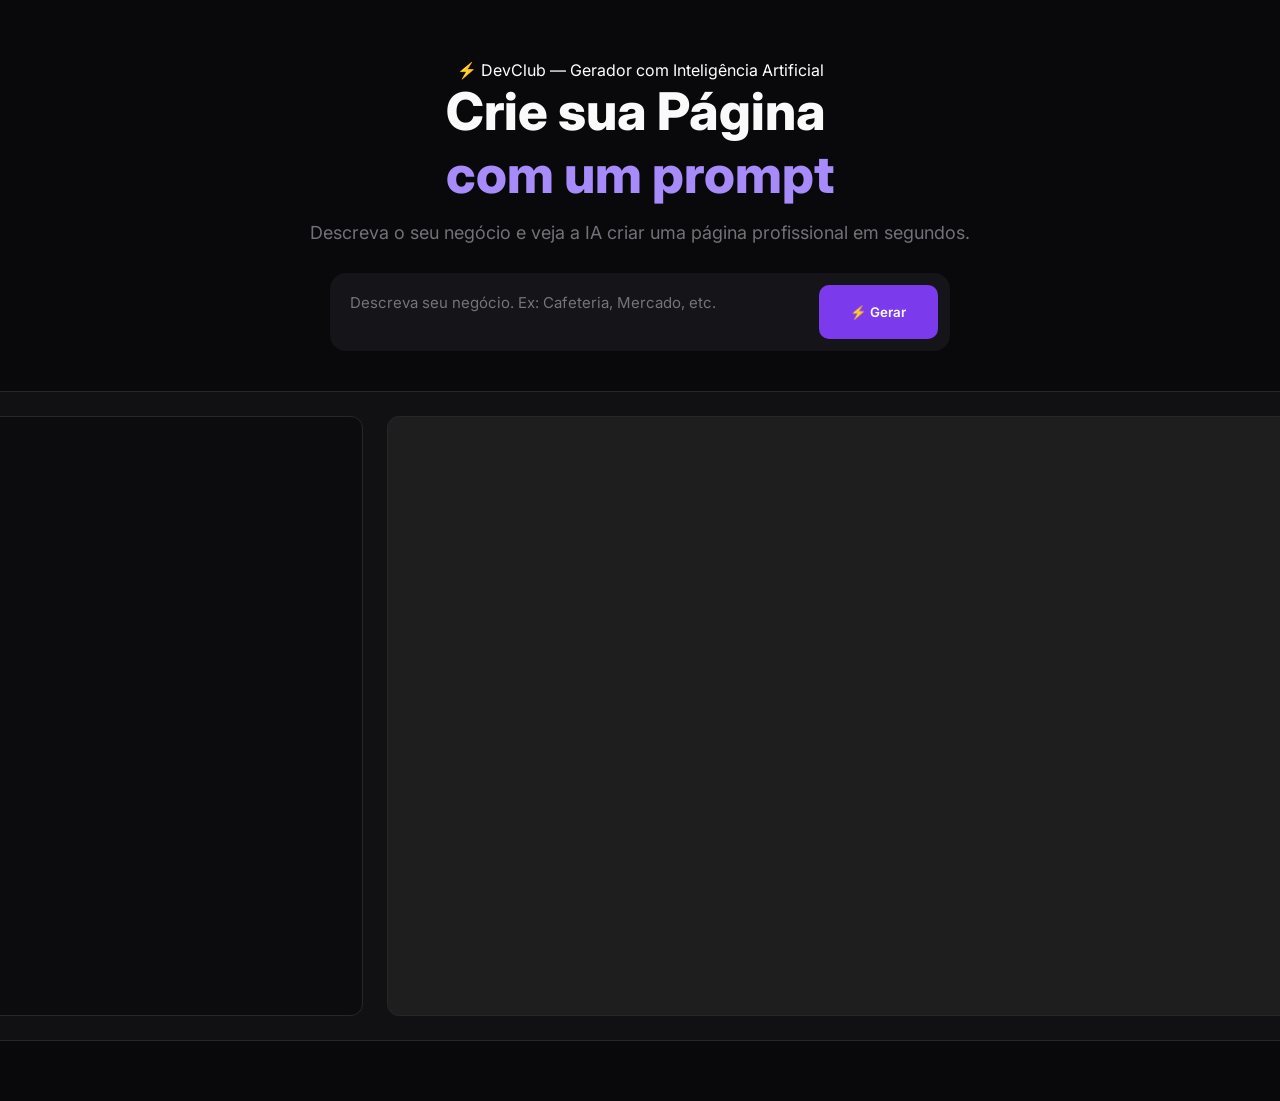
==== index.html @ 2d2b3a84 "PrimeiroSite" ====
<!DOCTYPE html> <!-- VERSÃO DO HTML (MAIS NOVA)-->

<html lang="pt-br">

<head>
    <link rel="preconnect" href="https://fonts.googleapis.com">
    <link rel="preconnect" href="https://fonts.gstatic.com" crossorigin>
    <link
        href="https://fonts.googleapis.com/css2?family=Inter:ital,opsz,wght@0,14..32,100..900;1,14..32,100..900&display=swap"
        rel="stylesheet">
    <meta charset="UTF-8">
    <meta name="viewport" content="width=device-width, initial-scale=1.0">
    <link rel="stylesheet" href="style.css">
    <title>DevClub Criador de Sites</title>
</head>

<body>
    <p class="etiqueta">⚡ DevClub — Gerador com Inteligência Artificial</p>

    <h1>
        Crie sua Página
        <br>
        <span>com um prompt</span>
    </h1>


    <p class="subtitulo">Descreva o seu negócio e veja a IA criar uma página profissional em segundos.</p>

    <div class="caixa-entrada">
        <textarea class="texto-pagina" placeholder="Descreva seu negócio. Ex: Cafeteria, Mercado, etc."></textarea>

        <button onclick="gerarCodigo()">⚡️ Gerar</button>
    </div>

    <div class="caixa-resultado">

        <p class="bloco-codigo"></p>

        <iframe class="bloco-site"></iframe>

    </div>

</body>

<script src="script.js">
    
</script>


</html>
---- style.css ----
* {
    margin: 0;
    padding: 0;
    box-sizing: border-box;
    font-family: "Inter", sans-serif;
}
/* Cores - 2 formas
        1) O nome da cor
        2) O código da cor
*/

body {
    background: #09090b; /* Cor de Fundo */
    color: #fafafa;  /* cor do texto */
    padding: 60px 20px;
    display: flex;
    flex-direction: column;  /* um debaixo do outro */
    align-items: center;  /* alinhar ao centro */
}

.etiqueta {
    color: #ffffff;
}

h1 {
    font-size: 52px;/* Tamanho do texto */
    font-weight: 800; /* grossura da fonte*/
    color: #fafafa;
}

span {
    color: #a78bfa;
}

.subtitulo {
    color: #71717a;
    margin-top: 16px;
    font-size: 18px;
}

.caixa-entrada {
    width: 620px;
    background: #141419;
    border-radius: 16px;
    padding: 12px;
    margin-top: 30px;
    display: flex;
}

textarea {
   width: 80%;  /* largura */
   resize: none;
   outline: none;
   background: transparent;
   padding: 8px;
   color: #fafafa;
   font-size: 15px;
   border: none;
}

button {
    width: 20%;
    padding: 10px 24px;
    color: #ffffff;
    background: #7c3aed;
    border: none; /* borda */
    border-radius: 10px; /* arredondar a bordar */
    cursor: pointer;  /* trocar o cursor do mouse */
    font-weight: 600;
}

.caixa-resultado {
    width: 1400px;
    display: flex;
    padding: 24px;
    margin-top: 40px;
    background: #111114;
    border-radius: 12px;
    border: 1px solid #27272a;
    gap: 24px;
}

.bloco-codigo {
    width: 30%;
    background: #0c0c0f;
    padding: 20px;
    font-size: 12px;
    color: #22c55e;
    white-space: pre-wrap;  /* quebrar linha */
    overflow: auto; /* scroll do mouse */
    height: 600px;
    border-radius: 12px;
    border: 1px solid #27272a;
    /* tamanho da borda / o tipo de borda / a cor da borda */
}

.bloco-site {
    width: 70%;
    height: 600px;
    border: 1px solid #27272a;
    border-radius: 12px;
    background-color: #1e1e1e;
}
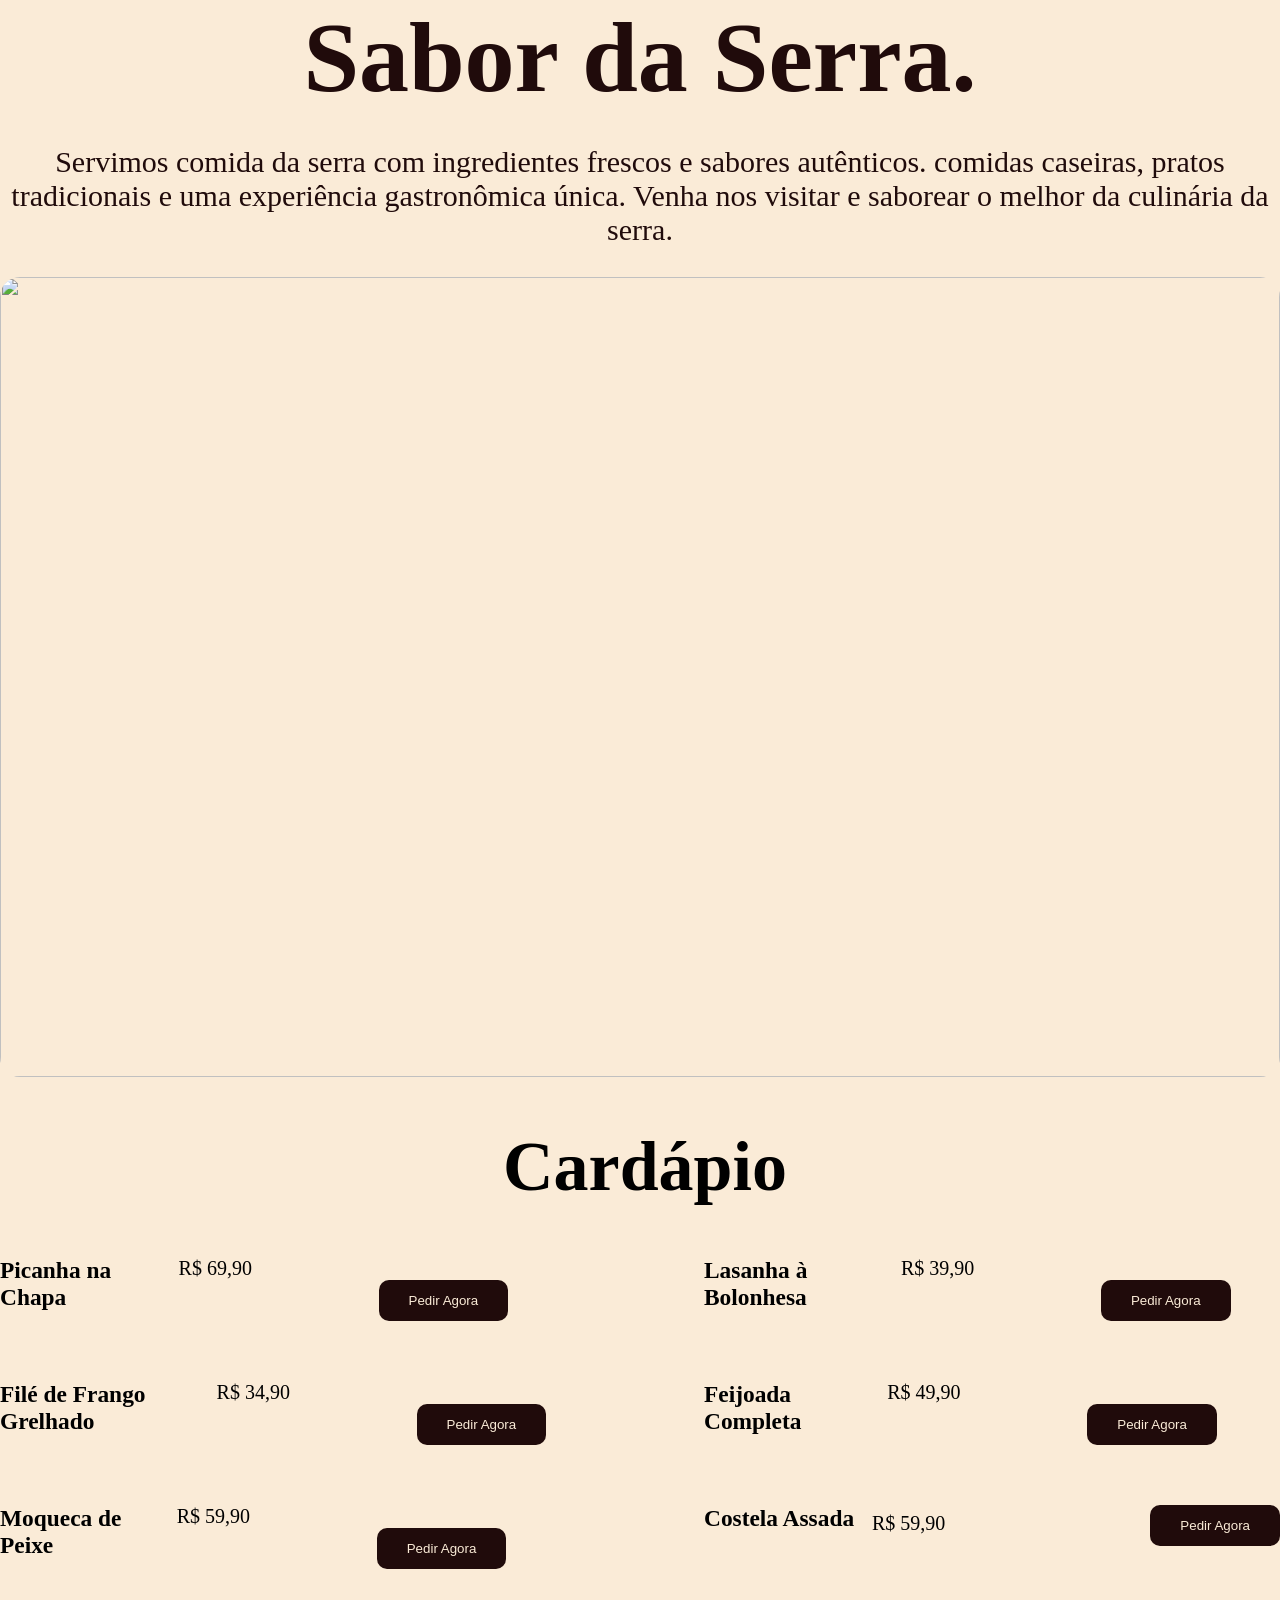
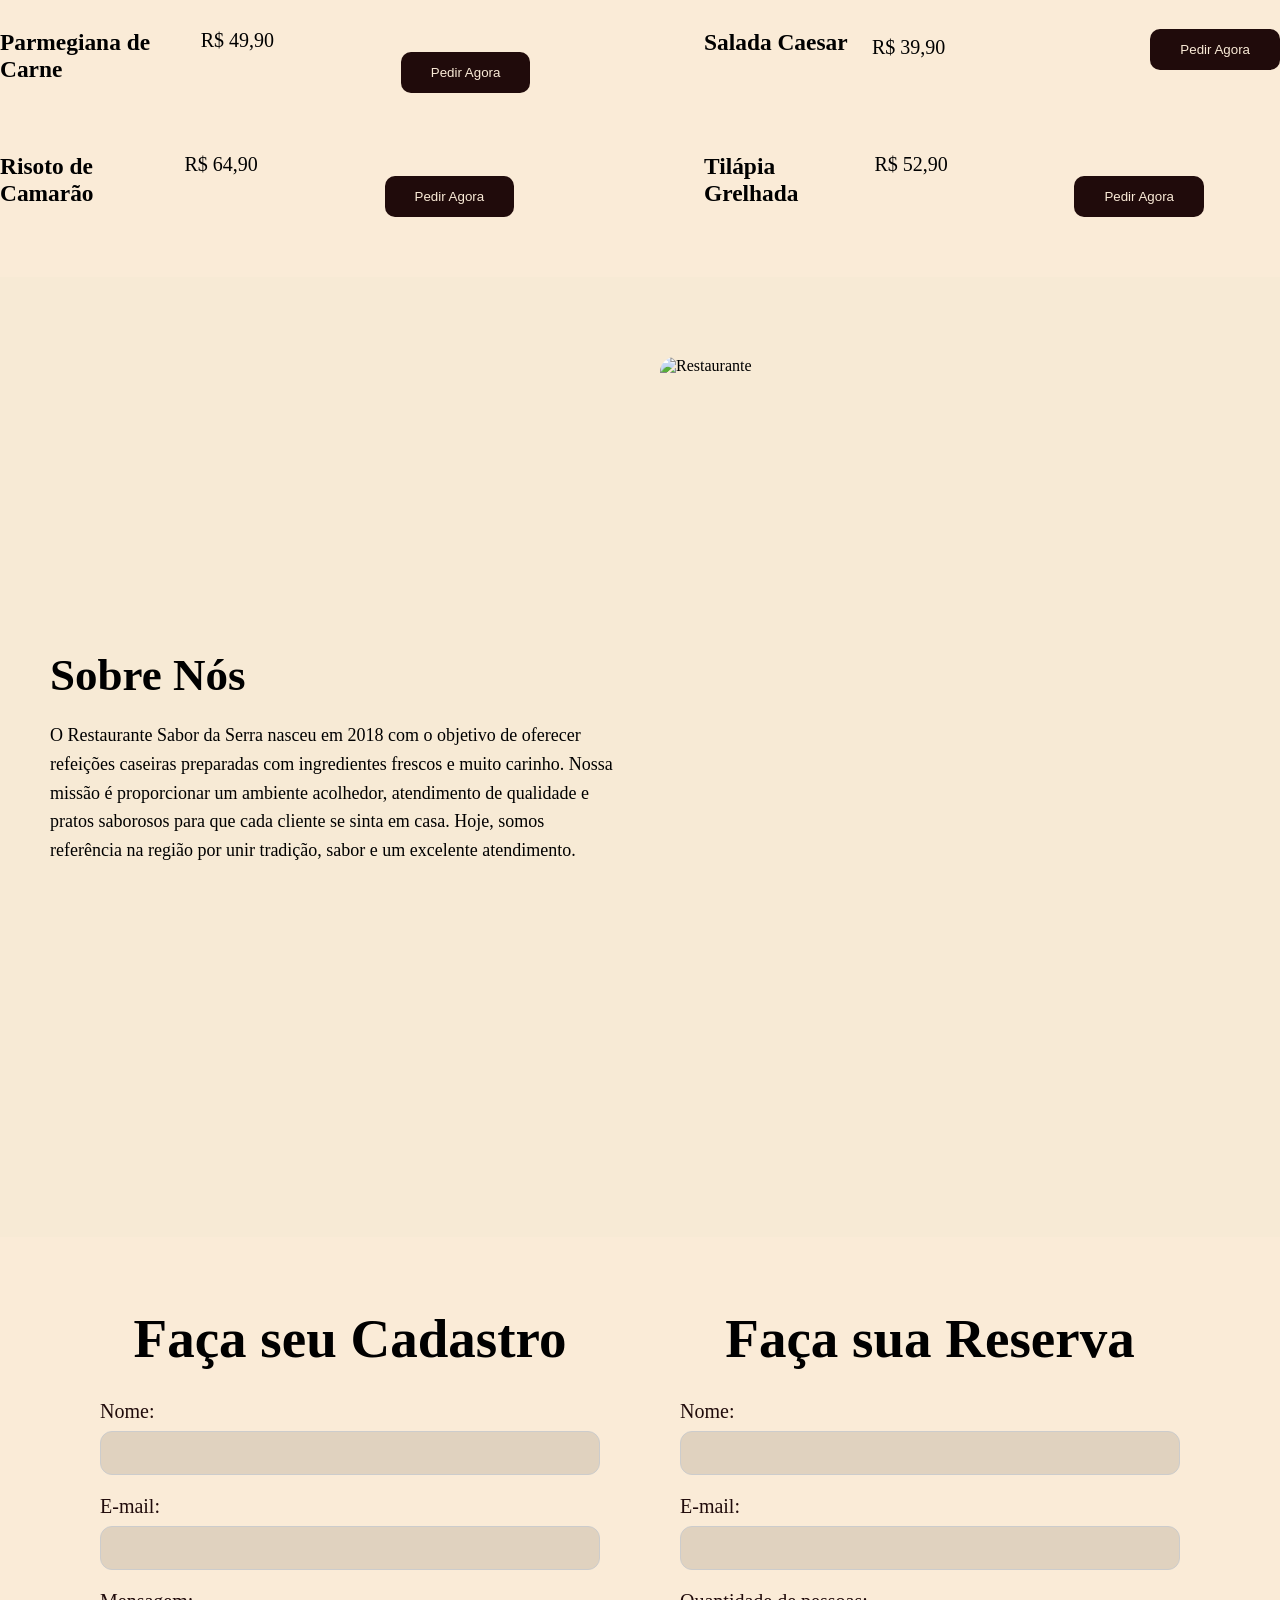
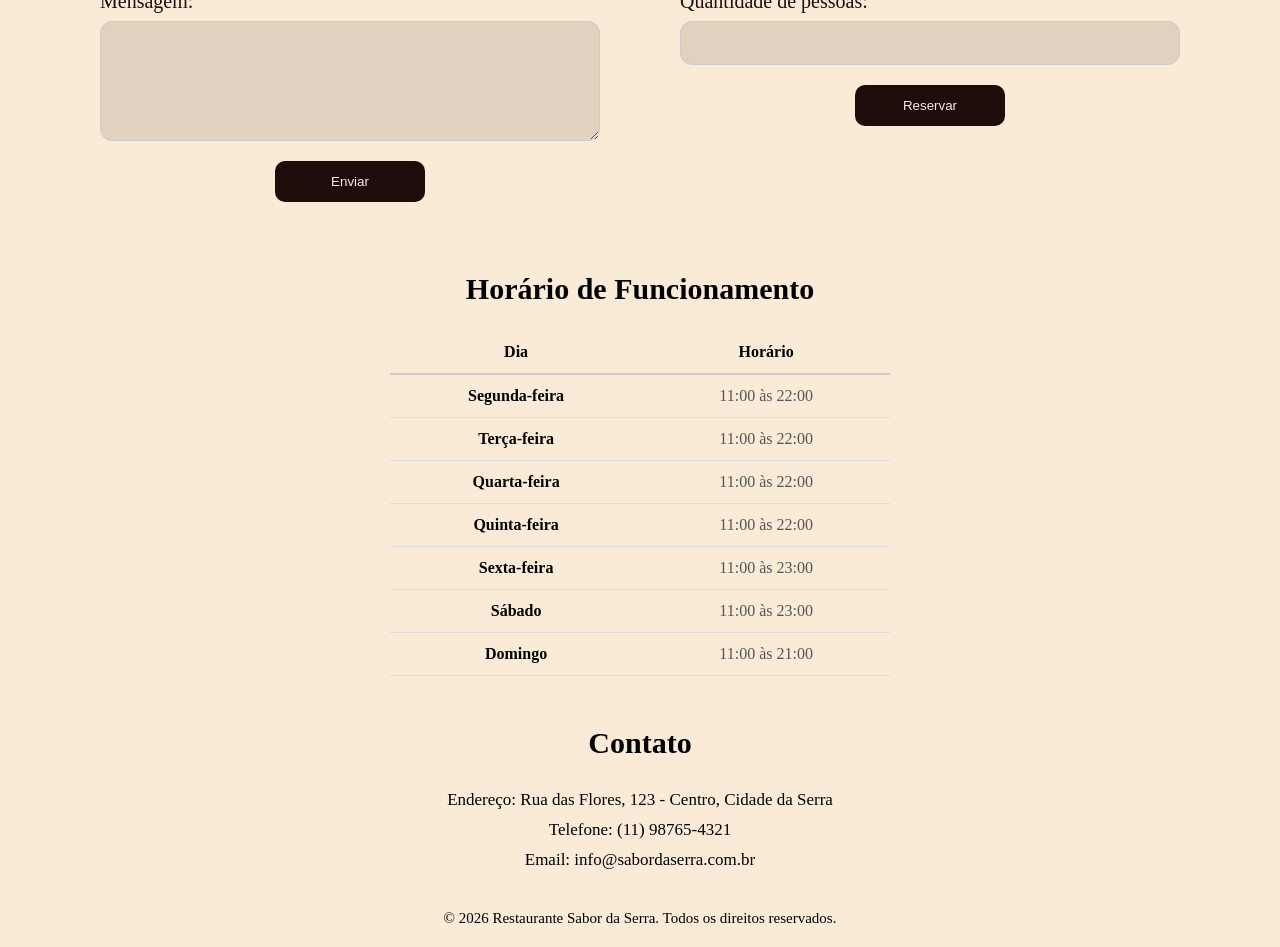
==== commit 49e6b04b: "Add files via upload" ====
--- a/index.html
+++ b/index.html
@@ -1,50 +1,200 @@
-<!DOCTYPE html> <!-- VERSÃO DO HTML (MAIS NOVA)-->
-
-<html lang="pt-br">
-
-<head>
-    <link rel="preconnect" href="https://fonts.googleapis.com">
-    <link rel="preconnect" href="https://fonts.gstatic.com" crossorigin>
-    <link
-        href="https://fonts.googleapis.com/css2?family=Inter:ital,opsz,wght@0,14..32,100..900;1,14..32,100..900&display=swap"
-        rel="stylesheet">
-    <meta charset="UTF-8">
-    <meta name="viewport" content="width=device-width, initial-scale=1.0">
-    <link rel="stylesheet" href="style.css">
-    <title>DevClub Criador de Sites</title>
-</head>
-
-<body>
-    <p class="etiqueta">⚡ DevClub — Gerador com Inteligência Artificial</p>
-
-    <h1>
-        Crie sua Página
-        <br>
-        <span>com um prompt</span>
-    </h1>
-
-
-    <p class="subtitulo">Descreva o seu negócio e veja a IA criar uma página profissional em segundos.</p>
-
-    <div class="caixa-entrada">
-        <textarea class="texto-pagina" placeholder="Descreva seu negócio. Ex: Cafeteria, Mercado, etc."></textarea>
-
-        <button onclick="gerarCodigo()">⚡️ Gerar</button>
-    </div>
-
-    <div class="caixa-resultado">
-
-        <p class="bloco-codigo"></p>
-
-        <iframe class="bloco-site"></iframe>
-
-    </div>
-
-</body>
-
-<script src="script.js">
-    
-</script>
-
-
-</html>+<!DOCTYPE html>
+<html lang="en">
+<head>
+    <link rel="preconnect" href="https://fonts.googleapis.com">
+    <link rel="preconnect" href="https://fonts.gstatic.com" crossorigin>
+    <meta charset="UTF-8">
+    <meta name="viewport" content="width=device-width, initial-scale=1.0">
+    <title>Restaurante Sabor da Serra</title>
+    <link rel="stylesheet" href="style.css">
+</head>
+<body>
+    <h1>Sabor da Serra.
+    </h1>
+    <p class="restaurante"> Servimos comida da serra com ingredientes frescos e sabores autênticos.
+        comidas caseiras, pratos tradicionais e uma experiência gastronômica única. Venha nos visitar e saborear o melhor da culinária da serra.
+    </p>
+    <img src="https://cdn6.campograndenews.com.br/uploads/noticias/2023/02/14/edf3731c4c2b93535541b00532e97f1a2415d97a.JPG">
+ <h2 class="cardapio">Cardápio</h2>
+ <div class="linha">
+    <div class="prato">
+        <h3>Picanha na Chapa</h3>
+        <div class="info">
+            <span>R$ 69,90</span>
+            <button class="bt1">Pedir Agora</button>
+        </div>
+    </div>
+
+    <div class="prato">
+        <h3>Lasanha à Bolonhesa</h3>
+        <div class="info">
+            <span>R$ 39,90</span>
+            <button class="bt1">Pedir Agora</button>
+        </div>
+    </div>
+</div>
+
+<div class="linha">
+    <div class="prato">
+        <h3>Filé de Frango Grelhado</h3>
+        <div class="info">
+            <span>R$ 34,90</span>
+            <button class="bt1">Pedir Agora</button>
+        </div>
+    </div>
+
+    <div class="prato">
+        <h3>Feijoada Completa</h3>
+        <div class="info">
+            <span>R$ 49,90</span>
+            <button class="bt1">Pedir Agora</button>
+        </div>
+    </div>
+</div>
+
+<div class="linha">
+    <div class="prato">
+        <h3>Moqueca de Peixe</h3>
+        <div class="info">
+            <span>R$ 59,90</span>
+            <button class="bt1">Pedir Agora</button>
+        </div>
+    </div>
+
+    <div class="prato">
+        <h3>Costela Assada</h3>
+        <div class="info">
+            <span>R$ 59,90</span>
+            <button class="bt1">Pedir Agora</button>
+        </div>
+    </div>
+</div>
+
+<div class="linha">
+    <div class="prato">
+        <h3>Parmegiana de Carne</h3>
+        <div class="info">
+            <span>R$ 49,90</span>
+            <button class="bt1">Pedir Agora</button>
+        </div>
+    </div>
+
+    <div class="prato">
+        <h3>Salada Caesar</h3>
+        <div class="info">
+            <span>R$ 39,90</span>
+            <button class="bt1">Pedir Agora</button>
+        </div>
+    </div>
+</div>
+
+<div class="linha">
+    <div class="prato">
+        <h3>Risoto de Camarão</h3>
+        <div class="info">
+            <span>R$ 64,90</span>
+            <button class="bt1">Pedir Agora</button>
+        </div>
+    </div>
+
+    <div class="prato">
+        <h3>Tilápia Grelhada</h3>
+        <div class="info">
+            <span>R$ 52,90</span>
+            <button class="bt1">Pedir Agora</button>
+        </div>
+    </div>
+</div>
+<section class="sobre">
+    <div class="texto">
+        <h2>Sobre Nós</h2>
+        <p>
+            O Restaurante Sabor da Serra nasceu em 2018 com o objetivo de oferecer
+            refeições caseiras preparadas com ingredientes frescos e muito carinho.
+            Nossa missão é proporcionar um ambiente acolhedor, atendimento de
+            qualidade e pratos saborosos para que cada cliente se sinta em casa.
+            Hoje, somos referência na região por unir tradição, sabor e um excelente
+            atendimento.
+        </p>
+    </div>
+
+    <div class="imagem">
+        <img src="https://blog.judicearaujo.com.br/wp-content/uploads/2024/03/28832018.jpg" alt="Restaurante">
+    </div>
+</section>
+</div>
+
+   <div class="duas-colunas">
+
+    <!-- Cadastro -->
+    <div class="contato">
+
+        <h2 class="titulo2">Faça seu Cadastro</h2>
+
+        <form action="https://formspree.io/f/mnqvydqj" method="POST">
+
+            <label class="Nome2" for="nome">Nome:</label>
+            <input class="espaco" type="text" id="nome" name="nome" required>
+
+            <label class="Nome2" for="email">E-mail:</label>
+            <input class="espaco" type="email" id="email" name="email" required>
+
+            <label class="Nome2" for="mensagem">Mensagem:</label>
+            <textarea class="espaco" id="mensagem" name="mensagem" rows="4" required></textarea>
+
+            <button class="bt2" type="submit">Enviar</button>
+
+        </form>
+
+    </div>
+
+    <!-- Reserva -->
+    <div class="reserva">
+
+        <h2 class="titulo2">Faça sua Reserva</h2>
+
+        <form>
+
+            <label class="Nome2" for="nomeReserva">Nome:</label>
+            <input class="espaco" type="text" id="nomeReserva" name="nome" required>
+
+            <label class="Nome2" for="emailReserva">E-mail:</label>
+            <input class="espaco" type="email" id="emailReserva" name="email" required>
+
+            <label class="Nome2" for="quantidade">Quantidade de pessoas:</label>
+            <input class="espaco" type="number" id="quantidade" name="quantidade" min="1" required>
+
+            <button class="bt2" type="submit">Reservar</button>
+
+        </form>
+
+    </div>
+
+</div>
+  <h2 class="titulo3">Horário de Funcionamento</h2>
+
+<table class="horarios">
+    <tr>
+        <th>Dia</th>
+        <th>Horário</th>
+    </tr>
+
+    <tr><td>Segunda-feira</td><td>11:00 às 22:00</td></tr>
+    <tr><td>Terça-feira</td><td>11:00 às 22:00</td></tr>
+    <tr><td>Quarta-feira</td><td>11:00 às 22:00</td></tr>
+    <tr><td>Quinta-feira</td><td>11:00 às 22:00</td></tr>
+    <tr><td>Sexta-feira</td><td>11:00 às 23:00</td></tr>
+    <tr><td>Sábado</td><td>11:00 às 23:00</td></tr>
+    <tr><td>Domingo</td><td>11:00 às 21:00</td></tr>
+</table>
+
+<h2 class="titulo3">Contato</h2>
+
+<ul class="contato-info">
+    <li>Endereço: Rua das Flores, 123 - Centro, Cidade da Serra</li>
+    <li>Telefone: (11) 98765-4321</li>
+    <li>Email: info@sabordaserra.com.br</li>
+</ul>
+<footer>
+    <p>© 2026 Restaurante Sabor da Serra. Todos os direitos reservados.</p>
+</footer>
--- a/style.css
+++ b/style.css
@@ -1,103 +1,245 @@
-* {
-    margin: 0;
-    padding: 0;
-    box-sizing: border-box;
-    font-family: "Inter", sans-serif;
-}
-/* Cores - 2 formas
-        1) O nome da cor
-        2) O código da cor
-*/
-
-body {
-    background: #09090b; /* Cor de Fundo */
-    color: #fafafa;  /* cor do texto */
-    padding: 60px 20px;
-    display: flex;
-    flex-direction: column;  /* um debaixo do outro */
-    align-items: center;  /* alinhar ao centro */
-}
-
-.etiqueta {
-    color: #ffffff;
-}
-
-h1 {
-    font-size: 52px;/* Tamanho do texto */
-    font-weight: 800; /* grossura da fonte*/
-    color: #fafafa;
-}
-
-span {
-    color: #a78bfa;
-}
-
-.subtitulo {
-    color: #71717a;
-    margin-top: 16px;
-    font-size: 18px;
-}
-
-.caixa-entrada {
-    width: 620px;
-    background: #141419;
-    border-radius: 16px;
-    padding: 12px;
-    margin-top: 30px;
-    display: flex;
-}
-
-textarea {
-   width: 80%;  /* largura */
-   resize: none;
-   outline: none;
-   background: transparent;
-   padding: 8px;
-   color: #fafafa;
-   font-size: 15px;
-   border: none;
-}
-
-button {
-    width: 20%;
-    padding: 10px 24px;
-    color: #ffffff;
-    background: #7c3aed;
-    border: none; /* borda */
-    border-radius: 10px; /* arredondar a bordar */
-    cursor: pointer;  /* trocar o cursor do mouse */
-    font-weight: 600;
-}
-
-.caixa-resultado {
-    width: 1400px;
-    display: flex;
-    padding: 24px;
-    margin-top: 40px;
-    background: #111114;
-    border-radius: 12px;
-    border: 1px solid #27272a;
-    gap: 24px;
-}
-
-.bloco-codigo {
-    width: 30%;
-    background: #0c0c0f;
-    padding: 20px;
-    font-size: 12px;
-    color: #22c55e;
-    white-space: pre-wrap;  /* quebrar linha */
-    overflow: auto; /* scroll do mouse */
-    height: 600px;
-    border-radius: 12px;
-    border: 1px solid #27272a;
-    /* tamanho da borda / o tipo de borda / a cor da borda */
-}
-
-.bloco-site {
-    width: 70%;
-    height: 600px;
-    border: 1px solid #27272a;
-    border-radius: 12px;
-    background-color: #1e1e1e;
+/* ==========================
+   RESET
+========================== */
+
+*{
+    margin: 0;
+    padding: 0;
+    box-sizing: border-box;
+}
+
+body{
+    background-color: #FAEBD7;
+}
+
+
+/* ==========================
+   CABEÇALHO
+========================== */
+
+h1{
+    font-size: 100px;
+    font-weight: 800;
+    color: #200b0b;
+    text-align: center;
+}
+
+.restaurante{
+    font-size: 30px;
+    color: #200b0b;
+    text-align: center;
+    margin-top: 30px;
+}
+
+img{
+    width: 100%;
+    height: 800px;
+    object-fit: cover;
+    display: block;
+    margin: 30px auto;
+    border-radius: 20px;
+}
+
+
+/* ==========================
+   CARDÁPIO
+========================== */
+
+.cardapio{
+    font-size: 70px;
+    margin: 50px 0 50px 10px;
+     text-align: center;
+}
+
+
+.linha{
+    display: flex;
+    justify-content: space-between;
+    margin-bottom: 30px;
+}
+
+.prato{
+    width: 45%;
+    display: flex;
+    justify-content: space-between;
+    font-size: 20px;
+}
+
+.bt1{
+    margin-left: 200px;
+    margin-bottom: 30px;
+    padding: 13px 30px;
+    border: none;
+    border-radius: 10px;
+    background-color: #200b0b;
+    color: #FAEBD7;
+    cursor: pointer;
+}
+
+
+/* ==========================
+   SOBRE NÓS
+========================== */
+
+.sobre{
+    display: flex;
+    justify-content: space-between;
+    align-items: center;
+    gap: 40px;
+    padding: 50px;
+    background: #f7ead5;
+}
+
+.texto{
+    flex: 1;
+}
+
+.texto h2{
+    font-size: 45px;
+    margin-bottom: 20px;
+}
+
+.texto p{
+    font-size: 18px;
+    line-height: 1.6;
+}
+
+.imagem{
+    flex: 1;
+}
+
+.imagem img{
+    width: 100%;
+    border-radius: 15px;
+}
+
+
+/* ==========================
+   CADASTRO E RESERVA
+========================== */
+
+.duas-colunas{
+    display: flex;
+    justify-content: center;
+    align-items: flex-start;
+    gap: 80px;
+    width: 90%;
+    max-width: 1200px;
+    margin: 70px auto;
+}
+
+.contato,
+.reserva{
+    flex: 1;
+    max-width: 500px;
+}
+
+.contato form,
+.reserva form{
+    display: flex;
+    flex-direction: column;
+}
+
+.titulo2{
+    font-size: 55px;
+    text-align: center;
+    margin-bottom: 30px;
+}
+
+.Nome2{
+    font-size: 20px;
+    color: #200b0b;
+    margin-bottom: 8px;
+}
+
+.espaco{
+    width: 100%;
+    padding: 12px;
+    margin-bottom: 20px;
+    border: 1px solid #ccc;
+    border-radius: 12px;
+    background: #e0d2bf;
+    font-size: 16px;
+}
+
+textarea.espaco{
+    min-height: 120px;
+    resize: vertical;
+}
+
+.bt2{
+    width: 150px;
+    align-self: center;
+    padding: 13px 30px;
+    border: none;
+    border-radius: 10px;
+    background-color: #200b0b;
+    color: #FAEBD7;
+    cursor: pointer;
+}
+
+
+/* ==========================
+   HORÁRIO
+========================== */
+
+.titulo3{
+    text-align: center;
+    font-size: 30px;
+    margin: 50px 0 25px;
+}
+
+.horarios{
+    width: 100%;
+    max-width: 500px;
+    margin: 0 auto;
+    border-collapse: collapse;
+}
+
+.horarios th,
+.horarios td{
+    padding: 12px 20px;
+    text-align: center;
+    border-bottom: 1px solid #ddd;
+    font-size: 16px;
+}
+
+.horarios th{
+    border-bottom: 2px solid #ccc;
+    font-weight: bold;
+}
+
+.horarios td:first-child{
+    font-weight: 600;
+}
+
+.horarios td:last-child{
+    color: #555;
+}
+
+
+/* ==========================
+   CONTATO
+========================== */
+
+.contato-info{
+    list-style: none;
+    text-align: center;
+    margin: 30px 0;
+}
+
+.contato-info li{
+    margin: 10px 0;
+    font-size: 17px;
+}
+
+
+/* ==========================
+   RODAPÉ
+========================== */
+
+footer{
+    text-align: center;
+    margin: 40px 0 20px;
+    font-size: 15px;
 }
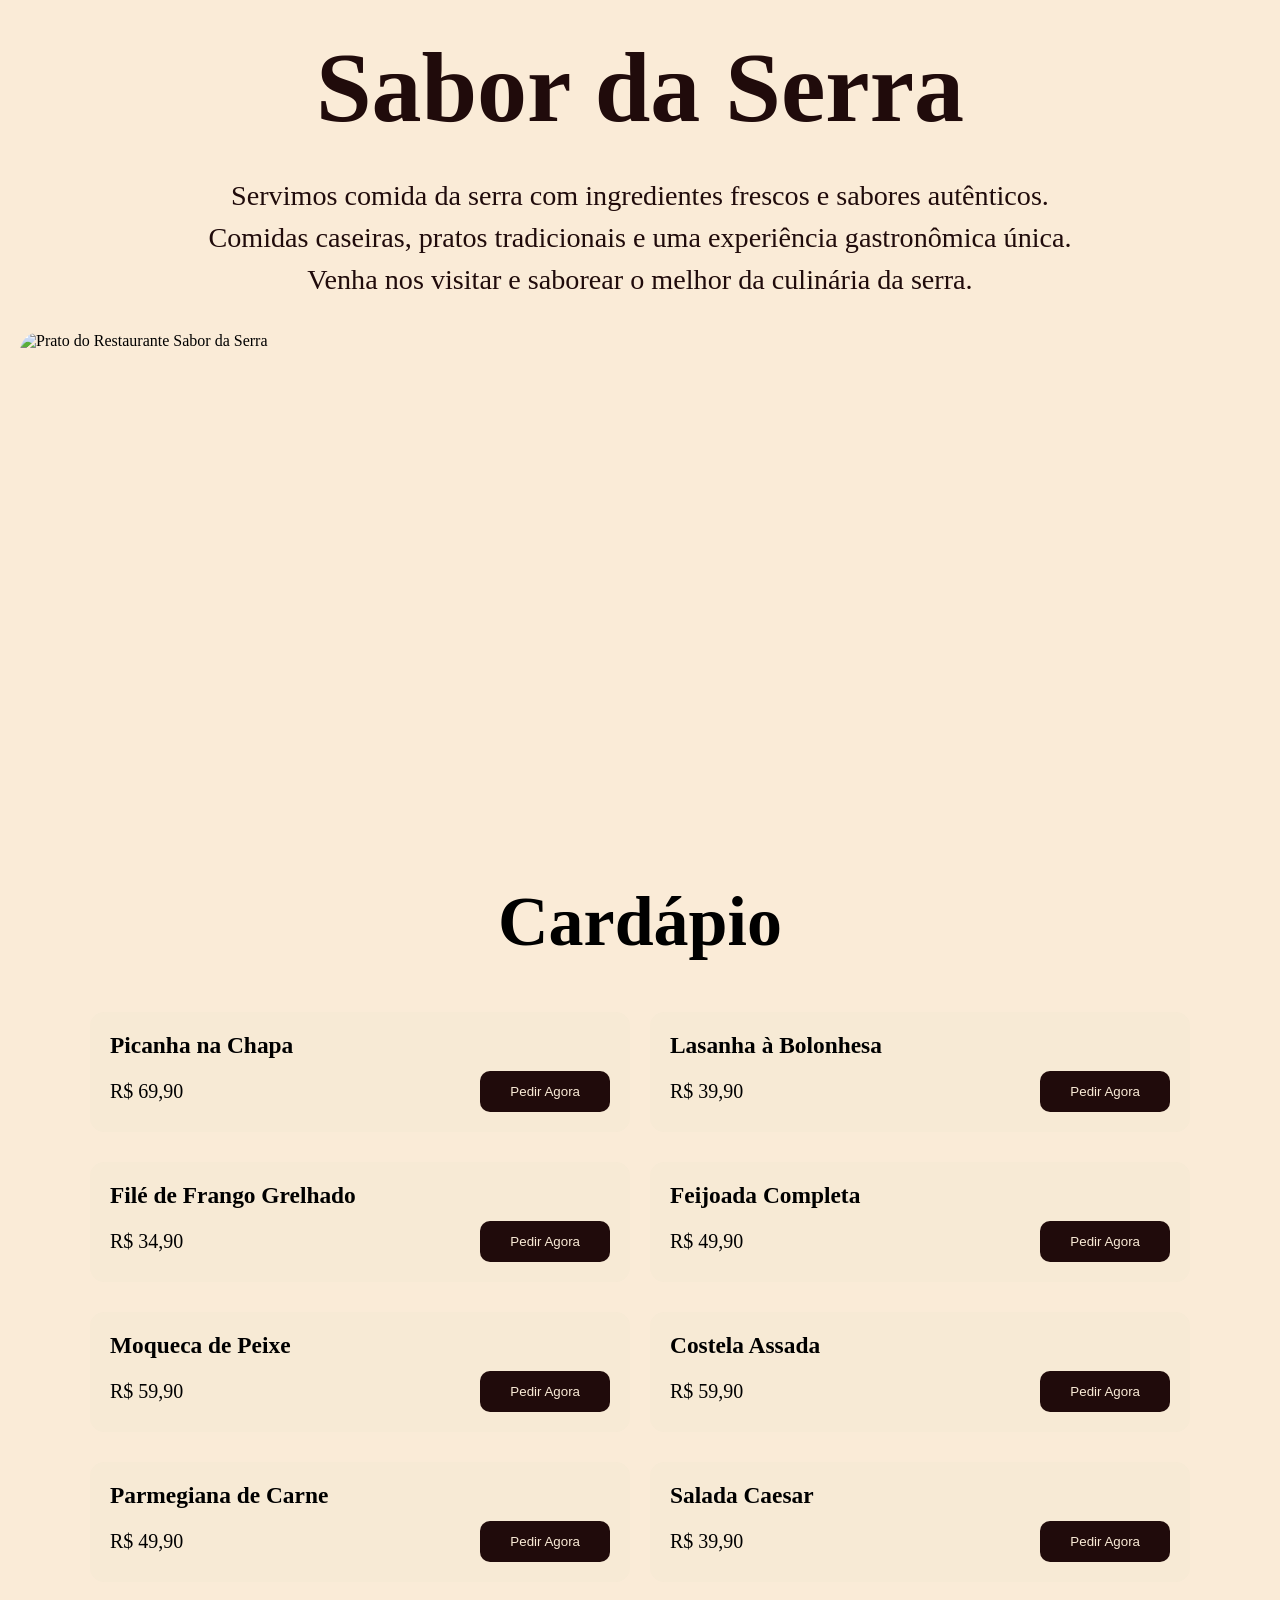
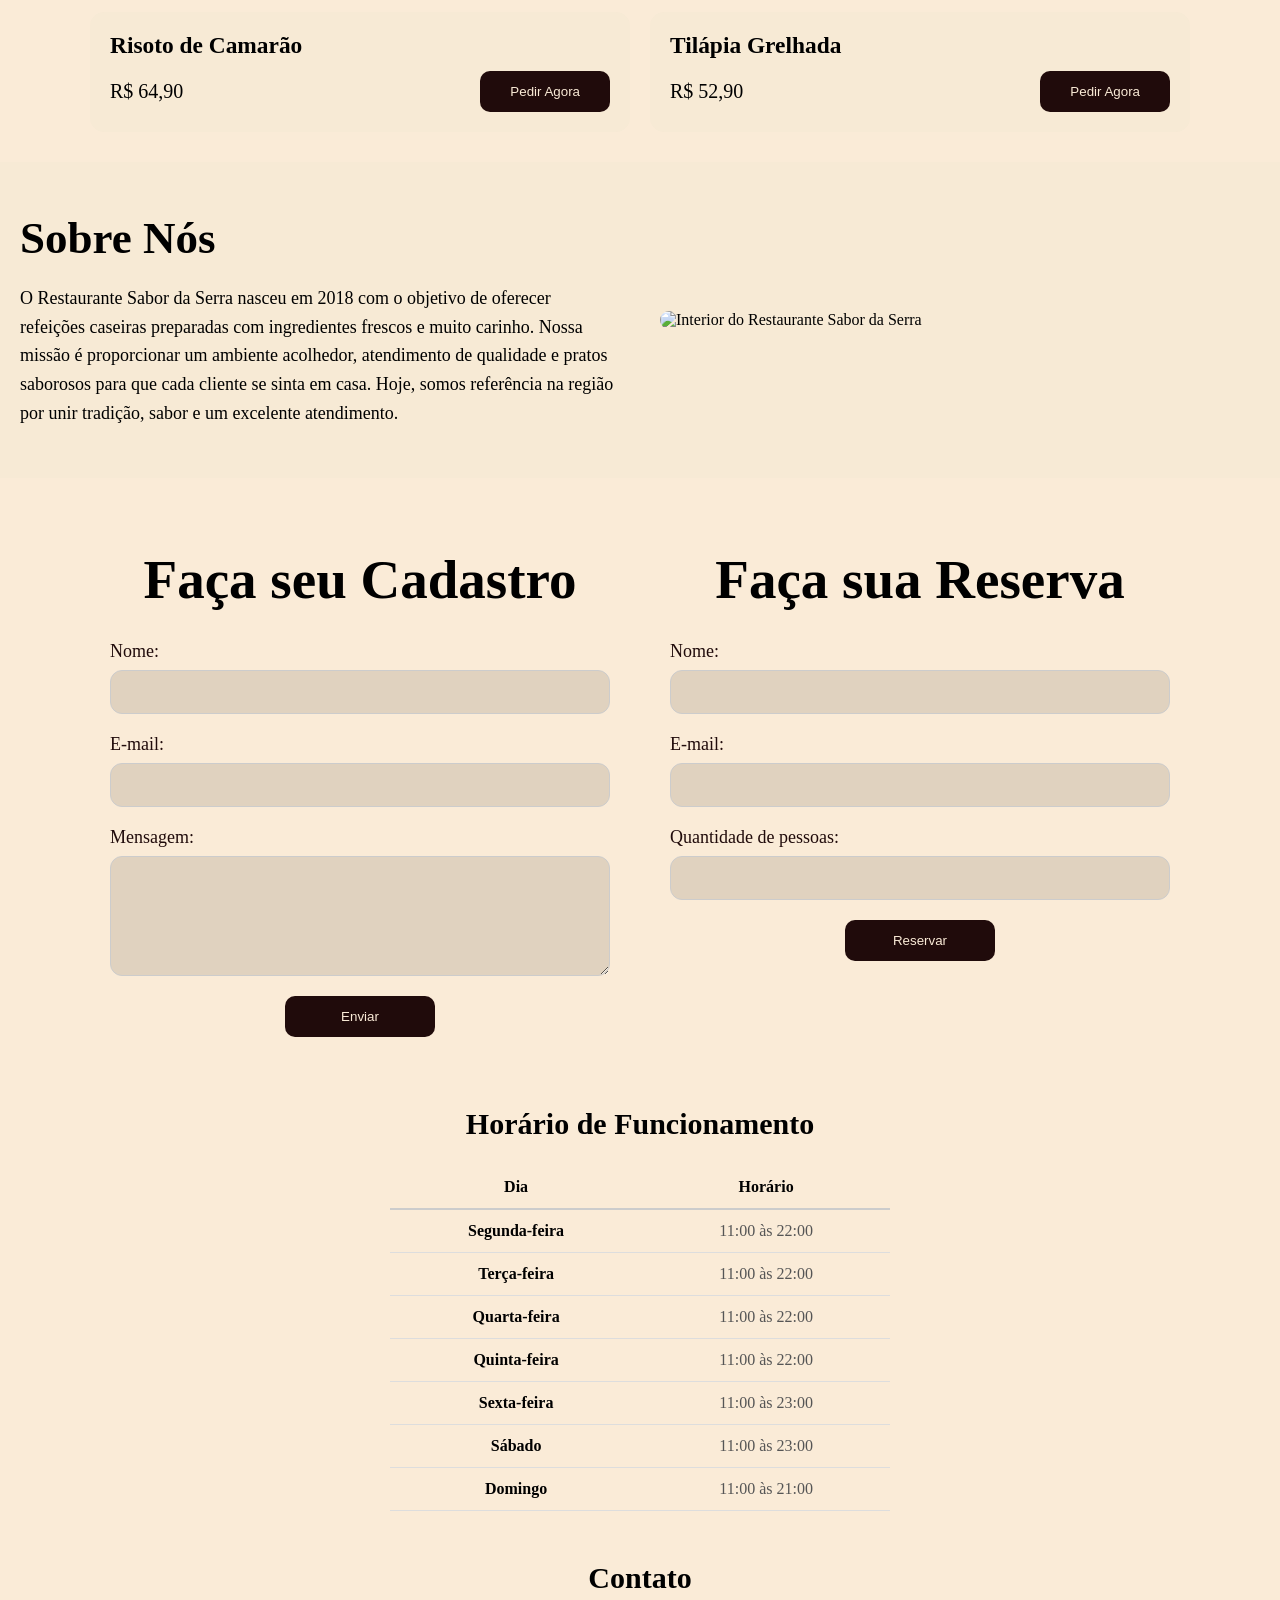
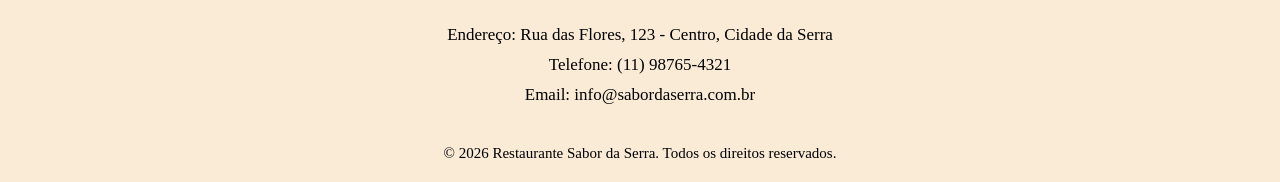
==== commit d0bd712f: "Atualizando layout responsivo para celular" ====
--- a/index.html
+++ b/index.html
@@ -1,200 +1,206 @@
-<!DOCTYPE html>
-<html lang="en">
-<head>
-    <link rel="preconnect" href="https://fonts.googleapis.com">
-    <link rel="preconnect" href="https://fonts.gstatic.com" crossorigin>
-    <meta charset="UTF-8">
-    <meta name="viewport" content="width=device-width, initial-scale=1.0">
-    <title>Restaurante Sabor da Serra</title>
-    <link rel="stylesheet" href="style.css">
-</head>
-<body>
-    <h1>Sabor da Serra.
-    </h1>
-    <p class="restaurante"> Servimos comida da serra com ingredientes frescos e sabores autênticos.
-        comidas caseiras, pratos tradicionais e uma experiência gastronômica única. Venha nos visitar e saborear o melhor da culinária da serra.
-    </p>
-    <img src="https://cdn6.campograndenews.com.br/uploads/noticias/2023/02/14/edf3731c4c2b93535541b00532e97f1a2415d97a.JPG">
- <h2 class="cardapio">Cardápio</h2>
- <div class="linha">
-    <div class="prato">
-        <h3>Picanha na Chapa</h3>
-        <div class="info">
-            <span>R$ 69,90</span>
-            <button class="bt1">Pedir Agora</button>
-        </div>
-    </div>
-
-    <div class="prato">
-        <h3>Lasanha à Bolonhesa</h3>
-        <div class="info">
-            <span>R$ 39,90</span>
-            <button class="bt1">Pedir Agora</button>
-        </div>
-    </div>
-</div>
-
-<div class="linha">
-    <div class="prato">
-        <h3>Filé de Frango Grelhado</h3>
-        <div class="info">
-            <span>R$ 34,90</span>
-            <button class="bt1">Pedir Agora</button>
-        </div>
-    </div>
-
-    <div class="prato">
-        <h3>Feijoada Completa</h3>
-        <div class="info">
-            <span>R$ 49,90</span>
-            <button class="bt1">Pedir Agora</button>
-        </div>
-    </div>
-</div>
-
-<div class="linha">
-    <div class="prato">
-        <h3>Moqueca de Peixe</h3>
-        <div class="info">
-            <span>R$ 59,90</span>
-            <button class="bt1">Pedir Agora</button>
-        </div>
-    </div>
-
-    <div class="prato">
-        <h3>Costela Assada</h3>
-        <div class="info">
-            <span>R$ 59,90</span>
-            <button class="bt1">Pedir Agora</button>
-        </div>
-    </div>
-</div>
-
-<div class="linha">
-    <div class="prato">
-        <h3>Parmegiana de Carne</h3>
-        <div class="info">
-            <span>R$ 49,90</span>
-            <button class="bt1">Pedir Agora</button>
-        </div>
-    </div>
-
-    <div class="prato">
-        <h3>Salada Caesar</h3>
-        <div class="info">
-            <span>R$ 39,90</span>
-            <button class="bt1">Pedir Agora</button>
-        </div>
-    </div>
-</div>
-
-<div class="linha">
-    <div class="prato">
-        <h3>Risoto de Camarão</h3>
-        <div class="info">
-            <span>R$ 64,90</span>
-            <button class="bt1">Pedir Agora</button>
-        </div>
-    </div>
-
-    <div class="prato">
-        <h3>Tilápia Grelhada</h3>
-        <div class="info">
-            <span>R$ 52,90</span>
-            <button class="bt1">Pedir Agora</button>
-        </div>
-    </div>
-</div>
-<section class="sobre">
-    <div class="texto">
-        <h2>Sobre Nós</h2>
-        <p>
-            O Restaurante Sabor da Serra nasceu em 2018 com o objetivo de oferecer
-            refeições caseiras preparadas com ingredientes frescos e muito carinho.
-            Nossa missão é proporcionar um ambiente acolhedor, atendimento de
-            qualidade e pratos saborosos para que cada cliente se sinta em casa.
-            Hoje, somos referência na região por unir tradição, sabor e um excelente
-            atendimento.
-        </p>
-    </div>
-
-    <div class="imagem">
-        <img src="https://blog.judicearaujo.com.br/wp-content/uploads/2024/03/28832018.jpg" alt="Restaurante">
-    </div>
-</section>
-</div>
-
-   <div class="duas-colunas">
-
-    <!-- Cadastro -->
-    <div class="contato">
-
-        <h2 class="titulo2">Faça seu Cadastro</h2>
-
-        <form action="https://formspree.io/f/mnqvydqj" method="POST">
-
-            <label class="Nome2" for="nome">Nome:</label>
-            <input class="espaco" type="text" id="nome" name="nome" required>
-
-            <label class="Nome2" for="email">E-mail:</label>
-            <input class="espaco" type="email" id="email" name="email" required>
-
-            <label class="Nome2" for="mensagem">Mensagem:</label>
-            <textarea class="espaco" id="mensagem" name="mensagem" rows="4" required></textarea>
-
-            <button class="bt2" type="submit">Enviar</button>
-
-        </form>
-
-    </div>
-
-    <!-- Reserva -->
-    <div class="reserva">
-
-        <h2 class="titulo2">Faça sua Reserva</h2>
-
-        <form>
-
-            <label class="Nome2" for="nomeReserva">Nome:</label>
-            <input class="espaco" type="text" id="nomeReserva" name="nome" required>
-
-            <label class="Nome2" for="emailReserva">E-mail:</label>
-            <input class="espaco" type="email" id="emailReserva" name="email" required>
-
-            <label class="Nome2" for="quantidade">Quantidade de pessoas:</label>
-            <input class="espaco" type="number" id="quantidade" name="quantidade" min="1" required>
-
-            <button class="bt2" type="submit">Reservar</button>
-
-        </form>
-
-    </div>
-
-</div>
-  <h2 class="titulo3">Horário de Funcionamento</h2>
-
-<table class="horarios">
-    <tr>
-        <th>Dia</th>
-        <th>Horário</th>
-    </tr>
-
-    <tr><td>Segunda-feira</td><td>11:00 às 22:00</td></tr>
-    <tr><td>Terça-feira</td><td>11:00 às 22:00</td></tr>
-    <tr><td>Quarta-feira</td><td>11:00 às 22:00</td></tr>
-    <tr><td>Quinta-feira</td><td>11:00 às 22:00</td></tr>
-    <tr><td>Sexta-feira</td><td>11:00 às 23:00</td></tr>
-    <tr><td>Sábado</td><td>11:00 às 23:00</td></tr>
-    <tr><td>Domingo</td><td>11:00 às 21:00</td></tr>
-</table>
-
-<h2 class="titulo3">Contato</h2>
-
-<ul class="contato-info">
-    <li>Endereço: Rua das Flores, 123 - Centro, Cidade da Serra</li>
-    <li>Telefone: (11) 98765-4321</li>
-    <li>Email: info@sabordaserra.com.br</li>
-</ul>
-<footer>
-    <p>© 2026 Restaurante Sabor da Serra. Todos os direitos reservados.</p>
-</footer>+<!DOCTYPE html>
+<html lang="pt-BR">
+<head>
+    <link rel="preconnect" href="https://fonts.googleapis.com">
+    <link rel="preconnect" href="https://fonts.gstatic.com" crossorigin>
+    <meta charset="UTF-8">
+    <meta name="viewport" content="width=device-width, initial-scale=1.0">
+    <title>Restaurante Sabor da Serra</title>
+    <link rel="stylesheet" href="style.css">
+</head>
+<body>
+
+    <header class="topo">
+        <h1>Sabor da Serra</h1>
+        <p class="restaurante">
+            Servimos comida da serra com ingredientes frescos e sabores autênticos.
+            Comidas caseiras, pratos tradicionais e uma experiência gastronômica única.
+            Venha nos visitar e saborear o melhor da culinária da serra.
+        </p>
+        <img src="https://cdn6.campograndenews.com.br/uploads/noticias/2023/02/14/edf3731c4c2b93535541b00532e97f1a2415d97a.JPG" alt="Prato do Restaurante Sabor da Serra">
+    </header>
+
+    <section class="cardapio-section">
+        <h2 class="cardapio">Cardápio</h2>
+
+        <div class="linha">
+            <div class="prato">
+                <h3>Picanha na Chapa</h3>
+                <div class="info">
+                    <span>R$ 69,90</span>
+                    <button class="bt1">Pedir Agora</button>
+                </div>
+            </div>
+
+            <div class="prato">
+                <h3>Lasanha à Bolonhesa</h3>
+                <div class="info">
+                    <span>R$ 39,90</span>
+                    <button class="bt1">Pedir Agora</button>
+                </div>
+            </div>
+        </div>
+
+        <div class="linha">
+            <div class="prato">
+                <h3>Filé de Frango Grelhado</h3>
+                <div class="info">
+                    <span>R$ 34,90</span>
+                    <button class="bt1">Pedir Agora</button>
+                </div>
+            </div>
+
+            <div class="prato">
+                <h3>Feijoada Completa</h3>
+                <div class="info">
+                    <span>R$ 49,90</span>
+                    <button class="bt1">Pedir Agora</button>
+                </div>
+            </div>
+        </div>
+
+        <div class="linha">
+            <div class="prato">
+                <h3>Moqueca de Peixe</h3>
+                <div class="info">
+                    <span>R$ 59,90</span>
+                    <button class="bt1">Pedir Agora</button>
+                </div>
+            </div>
+
+            <div class="prato">
+                <h3>Costela Assada</h3>
+                <div class="info">
+                    <span>R$ 59,90</span>
+                    <button class="bt1">Pedir Agora</button>
+                </div>
+            </div>
+        </div>
+
+        <div class="linha">
+            <div class="prato">
+                <h3>Parmegiana de Carne</h3>
+                <div class="info">
+                    <span>R$ 49,90</span>
+                    <button class="bt1">Pedir Agora</button>
+                </div>
+            </div>
+
+            <div class="prato">
+                <h3>Salada Caesar</h3>
+                <div class="info">
+                    <span>R$ 39,90</span>
+                    <button class="bt1">Pedir Agora</button>
+                </div>
+            </div>
+        </div>
+
+        <div class="linha">
+            <div class="prato">
+                <h3>Risoto de Camarão</h3>
+                <div class="info">
+                    <span>R$ 64,90</span>
+                    <button class="bt1">Pedir Agora</button>
+                </div>
+            </div>
+
+            <div class="prato">
+                <h3>Tilápia Grelhada</h3>
+                <div class="info">
+                    <span>R$ 52,90</span>
+                    <button class="bt1">Pedir Agora</button>
+                </div>
+            </div>
+        </div>
+    </section>
+
+    <section class="sobre">
+        <div class="texto">
+            <h2>Sobre Nós</h2>
+            <p>
+                O Restaurante Sabor da Serra nasceu em 2018 com o objetivo de oferecer
+                refeições caseiras preparadas com ingredientes frescos e muito carinho.
+                Nossa missão é proporcionar um ambiente acolhedor, atendimento de
+                qualidade e pratos saborosos para que cada cliente se sinta em casa.
+                Hoje, somos referência na região por unir tradição, sabor e um excelente
+                atendimento.
+            </p>
+        </div>
+
+        <div class="imagem">
+            <img src="https://blog.judicearaujo.com.br/wp-content/uploads/2024/03/28832018.jpg" alt="Interior do Restaurante Sabor da Serra">
+        </div>
+    </section>
+
+    <div class="duas-colunas">
+
+        <!-- Cadastro -->
+        <div class="contato">
+            <h2 class="titulo2">Faça seu Cadastro</h2>
+
+            <form action="https://formspree.io/f/mnqvydqj" method="POST">
+                <label class="Nome2" for="nome">Nome:</label>
+                <input class="espaco" type="text" id="nome" name="nome" required>
+
+                <label class="Nome2" for="email">E-mail:</label>
+                <input class="espaco" type="email" id="email" name="email" required>
+
+                <label class="Nome2" for="mensagem">Mensagem:</label>
+                <textarea class="espaco" id="mensagem" name="mensagem" rows="4" required></textarea>
+
+                <button class="bt2" type="submit">Enviar</button>
+            </form>
+        </div>
+
+        <!-- Reserva -->
+        <div class="reserva">
+            <h2 class="titulo2">Faça sua Reserva</h2>
+
+            <form>
+                <label class="Nome2" for="nomeReserva">Nome:</label>
+                <input class="espaco" type="text" id="nomeReserva" name="nome" required>
+
+                <label class="Nome2" for="emailReserva">E-mail:</label>
+                <input class="espaco" type="email" id="emailReserva" name="email" required>
+
+                <label class="Nome2" for="quantidade">Quantidade de pessoas:</label>
+                <input class="espaco" type="number" id="quantidade" name="quantidade" min="1" required>
+
+                <button class="bt2" type="submit">Reservar</button>
+            </form>
+        </div>
+
+    </div>
+
+    <h2 class="titulo3">Horário de Funcionamento</h2>
+
+    <div class="tabela-wrapper">
+        <table class="horarios">
+            <tr>
+                <th>Dia</th>
+                <th>Horário</th>
+            </tr>
+            <tr><td>Segunda-feira</td><td>11:00 às 22:00</td></tr>
+            <tr><td>Terça-feira</td><td>11:00 às 22:00</td></tr>
+            <tr><td>Quarta-feira</td><td>11:00 às 22:00</td></tr>
+            <tr><td>Quinta-feira</td><td>11:00 às 22:00</td></tr>
+            <tr><td>Sexta-feira</td><td>11:00 às 23:00</td></tr>
+            <tr><td>Sábado</td><td>11:00 às 23:00</td></tr>
+            <tr><td>Domingo</td><td>11:00 às 21:00</td></tr>
+        </table>
+    </div>
+
+    <h2 class="titulo3">Contato</h2>
+
+    <ul class="contato-info">
+        <li>Endereço: Rua das Flores, 123 - Centro, Cidade da Serra</li>
+        <li>Telefone: (11) 98765-4321</li>
+        <li>Email: info@sabordaserra.com.br</li>
+    </ul>
+
+    <footer>
+        <p>© 2026 Restaurante Sabor da Serra. Todos os direitos reservados.</p>
+    </footer>
+
+</body>
+</html>
--- a/style.css
+++ b/style.css
@@ -1,245 +1,321 @@
-/* ==========================
-   RESET
-========================== */
-
-*{
-    margin: 0;
-    padding: 0;
-    box-sizing: border-box;
-}
-
-body{
-    background-color: #FAEBD7;
-}
-
-
-/* ==========================
-   CABEÇALHO
-========================== */
-
-h1{
-    font-size: 100px;
-    font-weight: 800;
-    color: #200b0b;
-    text-align: center;
-}
-
-.restaurante{
-    font-size: 30px;
-    color: #200b0b;
-    text-align: center;
-    margin-top: 30px;
-}
-
-img{
-    width: 100%;
-    height: 800px;
-    object-fit: cover;
-    display: block;
-    margin: 30px auto;
-    border-radius: 20px;
-}
-
-
-/* ==========================
-   CARDÁPIO
-========================== */
-
-.cardapio{
-    font-size: 70px;
-    margin: 50px 0 50px 10px;
-     text-align: center;
-}
-
-
-.linha{
-    display: flex;
-    justify-content: space-between;
-    margin-bottom: 30px;
-}
-
-.prato{
-    width: 45%;
-    display: flex;
-    justify-content: space-between;
-    font-size: 20px;
-}
-
-.bt1{
-    margin-left: 200px;
-    margin-bottom: 30px;
-    padding: 13px 30px;
-    border: none;
-    border-radius: 10px;
-    background-color: #200b0b;
-    color: #FAEBD7;
-    cursor: pointer;
-}
-
-
-/* ==========================
-   SOBRE NÓS
-========================== */
-
-.sobre{
-    display: flex;
-    justify-content: space-between;
-    align-items: center;
-    gap: 40px;
-    padding: 50px;
-    background: #f7ead5;
-}
-
-.texto{
-    flex: 1;
-}
-
-.texto h2{
-    font-size: 45px;
-    margin-bottom: 20px;
-}
-
-.texto p{
-    font-size: 18px;
-    line-height: 1.6;
-}
-
-.imagem{
-    flex: 1;
-}
-
-.imagem img{
-    width: 100%;
-    border-radius: 15px;
-}
-
-
-/* ==========================
-   CADASTRO E RESERVA
-========================== */
-
-.duas-colunas{
-    display: flex;
-    justify-content: center;
-    align-items: flex-start;
-    gap: 80px;
-    width: 90%;
-    max-width: 1200px;
-    margin: 70px auto;
-}
-
-.contato,
-.reserva{
-    flex: 1;
-    max-width: 500px;
-}
-
-.contato form,
-.reserva form{
-    display: flex;
-    flex-direction: column;
-}
-
-.titulo2{
-    font-size: 55px;
-    text-align: center;
-    margin-bottom: 30px;
-}
-
-.Nome2{
-    font-size: 20px;
-    color: #200b0b;
-    margin-bottom: 8px;
-}
-
-.espaco{
-    width: 100%;
-    padding: 12px;
-    margin-bottom: 20px;
-    border: 1px solid #ccc;
-    border-radius: 12px;
-    background: #e0d2bf;
-    font-size: 16px;
-}
-
-textarea.espaco{
-    min-height: 120px;
-    resize: vertical;
-}
-
-.bt2{
-    width: 150px;
-    align-self: center;
-    padding: 13px 30px;
-    border: none;
-    border-radius: 10px;
-    background-color: #200b0b;
-    color: #FAEBD7;
-    cursor: pointer;
-}
-
-
-/* ==========================
-   HORÁRIO
-========================== */
-
-.titulo3{
-    text-align: center;
-    font-size: 30px;
-    margin: 50px 0 25px;
-}
-
-.horarios{
-    width: 100%;
-    max-width: 500px;
-    margin: 0 auto;
-    border-collapse: collapse;
-}
-
-.horarios th,
-.horarios td{
-    padding: 12px 20px;
-    text-align: center;
-    border-bottom: 1px solid #ddd;
-    font-size: 16px;
-}
-
-.horarios th{
-    border-bottom: 2px solid #ccc;
-    font-weight: bold;
-}
-
-.horarios td:first-child{
-    font-weight: 600;
-}
-
-.horarios td:last-child{
-    color: #555;
-}
-
-
-/* ==========================
-   CONTATO
-========================== */
-
-.contato-info{
-    list-style: none;
-    text-align: center;
-    margin: 30px 0;
-}
-
-.contato-info li{
-    margin: 10px 0;
-    font-size: 17px;
-}
-
-
-/* ==========================
-   RODAPÉ
-========================== */
-
-footer{
-    text-align: center;
-    margin: 40px 0 20px;
-    font-size: 15px;
+/* ==========================
+   RESET
+========================== */
+
+*{
+    margin: 0;
+    padding: 0;
+    box-sizing: border-box;
+}
+
+html{
+    -webkit-text-size-adjust: 100%;
+}
+
+body{
+    background-color: #FAEBD7;
+    overflow-x: hidden;
+}
+
+img{
+    max-width: 100%;
+}
+
+
+/* ==========================
+   CABEÇALHO
+========================== */
+
+.topo{
+    padding: 0 20px;
+}
+
+h1{
+    font-size: clamp(36px, 8vw, 100px);
+    font-weight: 800;
+    color: #200b0b;
+    text-align: center;
+    padding-top: 30px;
+}
+
+.restaurante{
+    font-size: clamp(16px, 2.2vw, 30px);
+    color: #200b0b;
+    text-align: center;
+    max-width: 900px;
+    margin: 30px auto 0;
+    line-height: 1.5;
+}
+
+.topo img{
+    width: 100%;
+    height: clamp(200px, 40vw, 500px);
+    object-fit: cover;
+    display: block;
+    margin: 30px auto;
+    border-radius: 20px;
+}
+
+
+/* ==========================
+   CARDÁPIO
+========================== */
+
+.cardapio-section{
+    padding: 0 20px;
+}
+
+.cardapio{
+    font-size: clamp(32px, 7vw, 70px);
+    margin: 50px 0;
+    text-align: center;
+}
+
+.linha{
+    display: flex;
+    flex-wrap: wrap;
+    justify-content: space-between;
+    gap: 20px;
+    max-width: 1100px;
+    margin: 0 auto 30px;
+}
+
+.prato{
+    flex: 1 1 300px;
+    display: flex;
+    flex-direction: column;
+    gap: 12px;
+    font-size: 20px;
+    background: #f7ead5;
+    padding: 20px;
+    border-radius: 14px;
+}
+
+.prato .info{
+    display: flex;
+    align-items: center;
+    justify-content: space-between;
+    flex-wrap: wrap;
+    gap: 10px;
+}
+
+.bt1{
+    padding: 13px 30px;
+    border: none;
+    border-radius: 10px;
+    background-color: #200b0b;
+    color: #FAEBD7;
+    cursor: pointer;
+    white-space: nowrap;
+}
+
+
+/* ==========================
+   SOBRE NÓS
+========================== */
+
+.sobre{
+    display: flex;
+    flex-wrap: wrap;
+    justify-content: space-between;
+    align-items: center;
+    gap: 40px;
+    padding: 50px 20px;
+    background: #f7ead5;
+}
+
+.texto{
+    flex: 1 1 320px;
+}
+
+.texto h2{
+    font-size: clamp(28px, 5vw, 45px);
+    margin-bottom: 20px;
+}
+
+.texto p{
+    font-size: 18px;
+    line-height: 1.6;
+}
+
+.imagem{
+    flex: 1 1 320px;
+}
+
+.imagem img{
+    width: 100%;
+    border-radius: 15px;
+    display: block;
+}
+
+
+/* ==========================
+   CADASTRO E RESERVA
+========================== */
+
+.duas-colunas{
+    display: flex;
+    flex-wrap: wrap;
+    justify-content: center;
+    align-items: flex-start;
+    gap: 60px;
+    width: 90%;
+    max-width: 1200px;
+    margin: 70px auto;
+}
+
+.contato,
+.reserva{
+    flex: 1 1 320px;
+    max-width: 500px;
+}
+
+.contato form,
+.reserva form{
+    display: flex;
+    flex-direction: column;
+}
+
+.titulo2{
+    font-size: clamp(28px, 6vw, 55px);
+    text-align: center;
+    margin-bottom: 30px;
+}
+
+.Nome2{
+    font-size: 18px;
+    color: #200b0b;
+    margin-bottom: 8px;
+}
+
+.espaco{
+    width: 100%;
+    padding: 12px;
+    margin-bottom: 20px;
+    border: 1px solid #ccc;
+    border-radius: 12px;
+    background: #e0d2bf;
+    font-size: 16px;
+    font-family: inherit;
+}
+
+textarea.espaco{
+    min-height: 120px;
+    resize: vertical;
+}
+
+.bt2{
+    width: 150px;
+    align-self: center;
+    padding: 13px 30px;
+    border: none;
+    border-radius: 10px;
+    background-color: #200b0b;
+    color: #FAEBD7;
+    cursor: pointer;
+}
+
+
+/* ==========================
+   HORÁRIO
+========================== */
+
+.titulo3{
+    text-align: center;
+    font-size: clamp(24px, 4vw, 30px);
+    margin: 50px 0 25px;
+    padding: 0 20px;
+}
+
+.tabela-wrapper{
+    width: 100%;
+    overflow-x: auto;
+    padding: 0 20px;
+}
+
+.horarios{
+    width: 100%;
+    max-width: 500px;
+    margin: 0 auto;
+    border-collapse: collapse;
+}
+
+.horarios th,
+.horarios td{
+    padding: 12px 20px;
+    text-align: center;
+    border-bottom: 1px solid #ddd;
+    font-size: 16px;
+}
+
+.horarios th{
+    border-bottom: 2px solid #ccc;
+    font-weight: bold;
+}
+
+.horarios td:first-child{
+    font-weight: 600;
+}
+
+.horarios td:last-child{
+    color: #555;
+}
+
+
+/* ==========================
+   CONTATO
+========================== */
+
+.contato-info{
+    list-style: none;
+    text-align: center;
+    margin: 30px 0;
+    padding: 0 20px;
+}
+
+.contato-info li{
+    margin: 10px 0;
+    font-size: 17px;
+}
+
+
+/* ==========================
+   RODAPÉ
+========================== */
+
+footer{
+    text-align: center;
+    margin: 40px 0 20px;
+    font-size: 15px;
+    padding: 0 20px;
+}
+
+
+/* ==========================
+   RESPONSIVO - CELULAR
+========================== */
+
+@media (max-width: 600px){
+
+    .prato{
+        flex: 1 1 100%;
+    }
+
+    .prato .info{
+        justify-content: space-between;
+    }
+
+    .bt1{
+        padding: 10px 20px;
+        font-size: 15px;
+    }
+
+    .duas-colunas{
+        gap: 40px;
+        margin: 50px auto;
+    }
+
+    .bt2{
+        width: 100%;
+    }
 }
